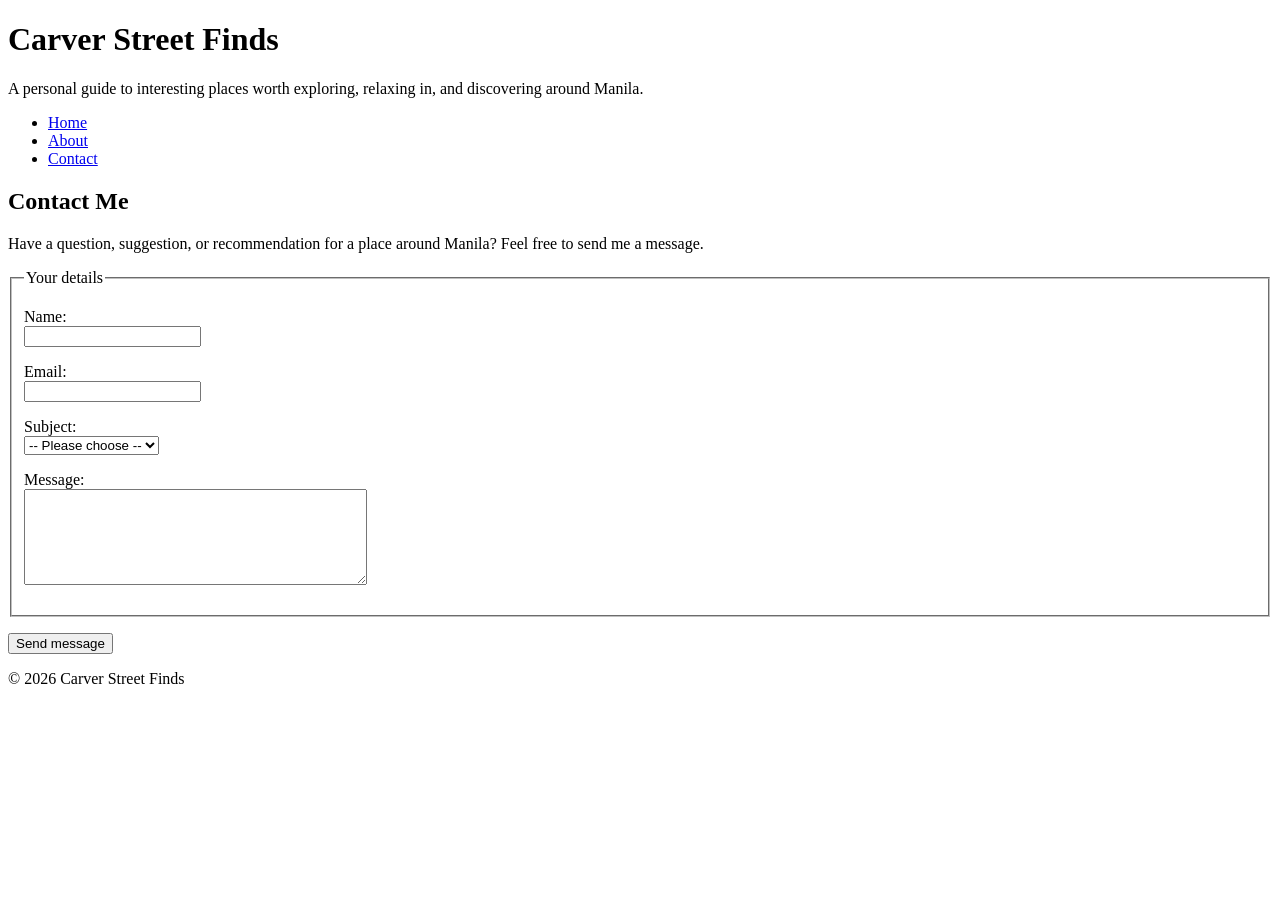
==== contact.html @ e801c40d "Add contact page" ====
<!DOCTYPE html>
<html lang="en">
<head>
    <meta charset="UTF-8">
    <meta name="viewport" content="width=device-width, initial-scale=1.0">
    <title>Contact - Carver Street Finds</title>
</head>

<body>

    <header>
        <h1>Carver Street Finds</h1>

        <p>
            A personal guide to interesting places worth exploring,
            relaxing in, and discovering around Manila.
        </p>

        <nav>
            <ul>
                <li><a href="index.html">Home</a></li>
                <li><a href="about.html">About</a></li>
                <li><a href="contact.html">Contact</a></li>
            </ul>
        </nav>
    </header>

    <main>

        <section>
            <h2>Contact Me</h2>

            <p>
                Have a question, suggestion, or recommendation for a place
                around Manila? Feel free to send me a message.
            </p>

            <form>

                <fieldset>
                    <legend>Your details</legend>

                    <p>
                        <label for="name">Name:</label><br>
                        <input type="text" id="name" name="name" required>
                    </p>

                    <p>
                        <label for="email">Email:</label><br>
                        <input type="email" id="email" name="email" required>
                    </p>

                    <p>
                        <label for="subject">Subject:</label><br>

                        <select id="subject" name="subject">
                            <option value="">-- Please choose --</option>
                            <option value="suggest-place">Suggest a place</option>
                            <option value="correct-detail">Correct a detail</option>
                            <option value="ask-question">Ask a question</option>
                            <option value="other">Something else</option>
                        </select>
                    </p>

                    <p>
                        <label for="message">Message:</label><br>

                        <textarea
                            id="message"
                            name="message"
                            rows="6"
                            cols="40"
                            required
                        ></textarea>
                    </p>

                </fieldset>

                <p>
                    <button type="submit">Send message</button>
                </p>

            </form>
        </section>

    </main>

    <footer>
        <p>&copy; 2026 Carver Street Finds</p>
    </footer>

</body>
</html>
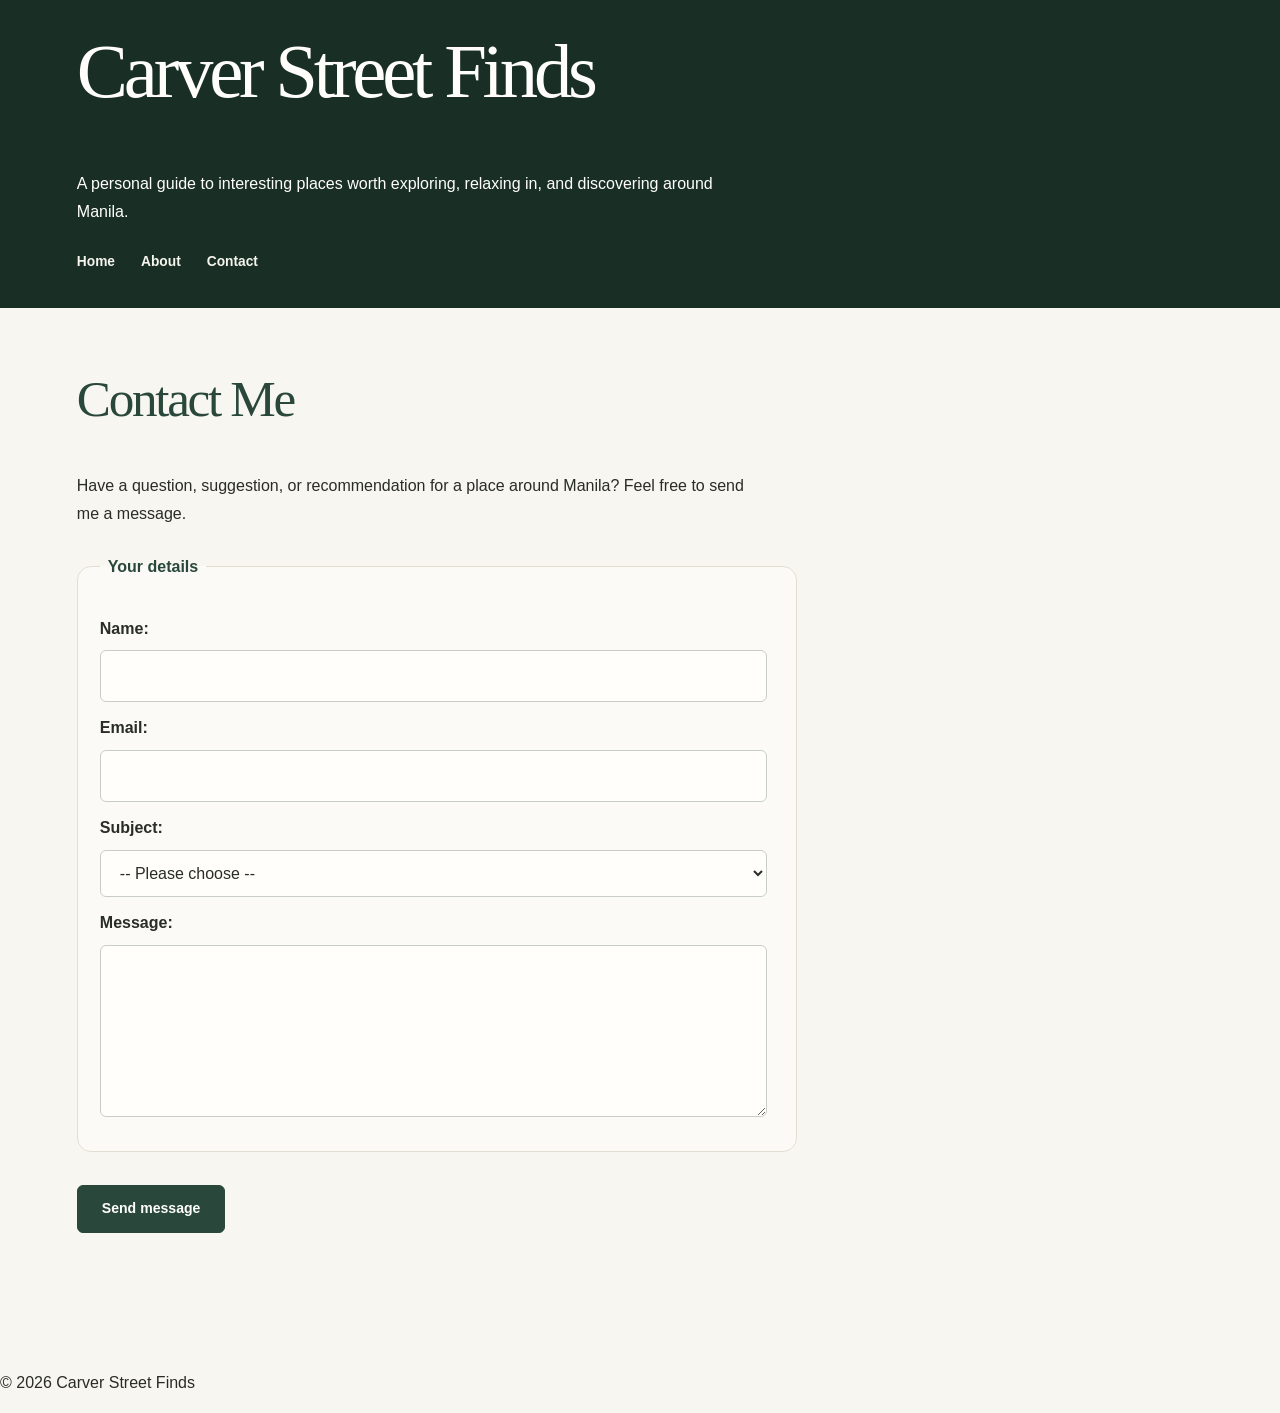
==== commit 8054bda5: "Polish Carver Street Finds travel guide" ====
--- a/contact.html
+++ b/contact.html
@@ -4,6 +4,7 @@
     <meta charset="UTF-8">
     <meta name="viewport" content="width=device-width, initial-scale=1.0">
     <title>Contact - Carver Street Finds</title>
+    <link rel="stylesheet" href="style.css">
 </head>
 
 <body>
--- a/style.css
+++ b/style.css
@@ -0,0 +1,1538 @@
+
+/* =========================================
+   CARVER STREET FINDS
+   Premium Manila Travel Guide
+========================================= */
+
+/* 1. DESIGN SYSTEM */
+
+:root {
+    --brand-color: #29483b;
+    --brand-dark: #192f26;
+    --brand-light: #e8eee8;
+
+    --ink-color: #292c27;
+    --muted-color: #73786f;
+
+    --background-color: #f8f6f0;
+    --surface-color: #fffefa;
+    --surface-soft: #efede4;
+
+    --accent-color: #d8c29a;
+    --accent-dark: #8b7450;
+
+    --border-color: #e2ded2;
+    --border-strong: #cfc9ba;
+
+    --content-width: 1180px;
+    --page-gutter: clamp(22px, 6vw, 88px);
+    --section-space: clamp(60px, 8vw, 100px);
+
+    --radius-small: 6px;
+    --radius-medium: 14px;
+    --radius-large: 22px;
+
+    --shadow-soft: 0 8px 25px rgba(31, 47, 38, 0.05);
+    --shadow-card: 0 18px 42px rgba(31, 47, 38, 0.09);
+}
+
+/* 2. RESET AND BASE */
+
+* {
+    box-sizing: border-box;
+}
+
+html {
+    scroll-behavior: smooth;
+    scroll-padding-top: 28px;
+}
+
+body {
+    margin: 0;
+    background: var(--background-color);
+    color: var(--ink-color);
+    font-family: Arial, Helvetica, sans-serif;
+    font-size: 16px;
+    line-height: 1.75;
+    -webkit-font-smoothing: antialiased;
+}
+
+img {
+    display: block;
+    max-width: 100%;
+    height: auto;
+    object-fit: cover;
+}
+
+figure {
+    min-width: 0;
+    margin: 0;
+}
+
+figcaption,
+.image-caption {
+    margin-top: 12px;
+    color: var(--muted-color);
+    font-size: 0.8rem;
+    line-height: 1.6;
+    font-style: italic;
+}
+
+h1,
+h2,
+h3,
+p {
+    margin-top: 0;
+}
+
+h1,
+h2,
+h3 {
+    color: var(--brand-color);
+    line-height: 1.2;
+}
+
+h1,
+h2,
+.card-content h3,
+.detail-card h3,
+.best-time-copy h2,
+.closing-section h2,
+.closing-cta h2,
+.food-feature-copy h3 {
+    font-family: Georgia, "Times New Roman", serif;
+    font-weight: 500;
+}
+
+h1 {
+    font-size: clamp(2.8rem, 6vw, 5.3rem);
+    letter-spacing: -0.055em;
+}
+
+h2 {
+    font-size: clamp(2rem, 4vw, 3.2rem);
+    letter-spacing: -0.045em;
+}
+
+h3 {
+    font-size: 1.3rem;
+    letter-spacing: -0.025em;
+}
+
+p {
+    max-width: 75ch;
+}
+
+a {
+    color: inherit;
+    text-decoration: none;
+}
+
+a:hover {
+    text-decoration: none;
+}
+
+a:focus-visible,
+button:focus-visible,
+input:focus-visible,
+select:focus-visible,
+textarea:focus-visible {
+    outline: 3px solid var(--accent-dark);
+    outline-offset: 4px;
+}
+
+button,
+input,
+select,
+textarea {
+    font: inherit;
+}
+
+button {
+    cursor: pointer;
+}
+
+::selection {
+    background: var(--brand-color);
+    color: var(--surface-color);
+}
+
+.eyebrow {
+    margin-bottom: 14px;
+    color: var(--accent-dark);
+    font-size: 0.7rem;
+    font-weight: 800;
+    letter-spacing: 0.17em;
+    line-height: 1.6;
+    text-transform: uppercase;
+}
+
+.text-muted {
+    color: var(--muted-color);
+}
+
+/* 3. HEADER AND NAVIGATION */
+
+.site-header {
+    position: relative;
+    z-index: 5;
+    display: flex;
+    align-items: center;
+    justify-content: space-between;
+    gap: 30px;
+    padding: 22px var(--page-gutter);
+    background: var(--brand-dark);
+    color: var(--surface-color);
+}
+
+.site-header > a,
+.site-logo,
+.brand {
+    flex-shrink: 0;
+    color: var(--surface-color);
+    font-size: 0.92rem;
+    font-weight: 800;
+    letter-spacing: 0.1em;
+}
+
+.site-logo span {
+    display: block;
+    margin-top: 3px;
+    color: var(--accent-color);
+    font-size: 0.64rem;
+    letter-spacing: 0.2em;
+}
+
+.site-header nav ul,
+nav ul {
+    display: flex;
+    flex-wrap: wrap;
+    align-items: center;
+    gap: 8px 26px;
+    margin: 0;
+    padding: 0;
+    list-style: none;
+}
+
+.site-header nav a,
+nav a {
+    display: inline-block;
+    padding: 8px 0;
+    color: #f5f4ed;
+    font-size: 0.86rem;
+    font-weight: 600;
+    transition: color 0.2s ease;
+}
+
+.site-header nav a:hover,
+.site-header nav a[aria-current="page"],
+nav a:hover,
+nav a[aria-current="page"] {
+    color: var(--accent-color);
+}
+
+/* Compatibility with older plain headers */
+
+body > header:not(.site-header) {
+    padding: 26px var(--page-gutter);
+    background: var(--brand-dark);
+    color: var(--surface-color);
+}
+
+body > header:not(.site-header) h1,
+body > header:not(.site-header) h2 {
+    color: var(--surface-color);
+}
+
+/* 4. GENERAL PAGE LAYOUT */
+
+.home-main {
+    width: 100%;
+    max-width: none;
+    margin: 0;
+    padding: 0;
+}
+
+.travel-guide {
+    width: min(var(--content-width), 88%);
+    margin: 0 auto;
+}
+
+body > main:not(.home-main) {
+    width: min(var(--content-width), 88%);
+    margin: 0 auto;
+    padding: 60px 0 80px;
+}
+
+body > main:not(.home-main) > section {
+    margin-bottom: 64px;
+}
+
+body > main:not(.home-main) > section > h2 {
+    margin-top: 0;
+}
+
+/* 5. HOMEPAGE HERO */
+
+.hero {
+    display: grid;
+    grid-template-columns: minmax(0, 1fr) minmax(0, 0.9fr);
+    align-items: center;
+    gap: clamp(34px, 5vw, 76px);
+    padding: clamp(64px, 8vw, 112px) var(--page-gutter);
+    background:
+        radial-gradient(
+            ellipse at 90% 15%,
+            rgba(216, 194, 154, 0.24),
+            transparent 40%
+        ),
+        var(--background-color);
+}
+
+.hero-content,
+.hero-copy {
+    min-width: 0;
+    max-width: 720px;
+}
+
+.hero h1 {
+    margin: 12px 0 24px;
+    font-size: clamp(3rem, 6vw, 5.4rem);
+    line-height: 1.05;
+}
+
+.hero h1 em {
+    color: var(--accent-dark);
+    font-weight: 400;
+}
+
+.hero-description,
+.hero-copy > p:not(.eyebrow) {
+    max-width: 580px;
+    color: var(--muted-color);
+    font-size: 1.04rem;
+    line-height: 1.85;
+}
+
+.hero-image img {
+    width: 100%;
+    height: clamp(300px, 38vw, 490px);
+    border-radius: var(--radius-medium);
+    object-fit: cover;
+}
+
+.hero-note {
+    align-self: end;
+    margin: 0;
+    color: var(--muted-color);
+    font-family: Georgia, "Times New Roman", serif;
+    font-size: 1.05rem;
+    font-style: italic;
+}
+
+.note-line {
+    display: block;
+    width: 48px;
+    height: 2px;
+    margin-bottom: 16px;
+    background: var(--accent-color);
+}
+
+/* 6. BUTTONS */
+
+.button-link,
+button,
+.back-link a {
+    display: inline-flex;
+    align-items: center;
+    justify-content: center;
+    gap: 10px;
+    min-height: 48px;
+    padding: 12px 23px;
+    border: 1px solid var(--brand-color);
+    border-radius: var(--radius-small);
+    background: var(--brand-color);
+    color: var(--surface-color);
+    font-size: 0.88rem;
+    font-weight: 700;
+    line-height: 1.4;
+    transition:
+        background 0.2s ease,
+        color 0.2s ease,
+        border-color 0.2s ease,
+        transform 0.2s ease,
+        box-shadow 0.2s ease;
+}
+
+.button-link {
+    margin-top: 14px;
+}
+
+.button-link:hover,
+button:hover {
+    transform: translateY(-2px);
+    border-color: var(--brand-dark);
+    background: var(--brand-dark);
+    color: var(--surface-color);
+    box-shadow: var(--shadow-soft);
+}
+
+.button-light {
+    border-color: var(--surface-color);
+    background: var(--surface-color);
+    color: var(--brand-dark);
+}
+
+.button-light:hover {
+    border-color: var(--accent-color);
+    background: var(--accent-color);
+    color: var(--brand-dark);
+}
+
+/* 7. QUICK CATEGORY LINKS */
+
+.explore-strip {
+    display: grid;
+    grid-template-columns: repeat(3, minmax(0, 1fr));
+    padding: 0 var(--page-gutter);
+    background: var(--brand-color);
+}
+
+.explore-strip a {
+    display: flex;
+    align-items: center;
+    gap: 16px;
+    min-height: 88px;
+    padding: 20px;
+    border-right: 1px solid rgba(255, 255, 255, 0.18);
+    color: var(--surface-color);
+    font-size: 0.74rem;
+    font-weight: 700;
+    letter-spacing: 0.07em;
+    transition: background 0.2s ease;
+}
+
+.explore-strip a:first-child {
+    border-left: 1px solid rgba(255, 255, 255, 0.18);
+}
+
+.explore-strip a > span {
+    font-size: 0.9rem;
+    letter-spacing: 0;
+}
+
+.explore-strip a:hover {
+    background: rgba(255, 255, 255, 0.08);
+}
+
+/* 8. SHARED SECTION HEADINGS */
+
+.destinations-section,
+.guide-section,
+.food-section,
+.ideas-section,
+.creator-section {
+    margin-bottom: var(--section-space);
+}
+
+.destinations-section {
+    padding: var(--section-space) var(--page-gutter);
+}
+
+.section-heading {
+    display: flex;
+    align-items: end;
+    justify-content: space-between;
+    gap: 32px;
+    margin-bottom: 36px;
+}
+
+.section-heading h2 {
+    margin-bottom: 0;
+}
+
+.section-heading > p,
+.section-intro {
+    max-width: 430px;
+    margin-bottom: 4px;
+    color: var(--muted-color);
+}
+
+/* 9. DESTINATION CARDS */
+
+.destination-grid {
+    display: grid;
+    grid-template-columns: repeat(3, minmax(0, 1fr));
+    align-items: stretch;
+    gap: 25px;
+}
+
+.destination-card {
+    min-width: 0;
+    margin: 0;
+    padding: 0;
+    overflow: hidden;
+    border: 1px solid var(--border-color);
+    border-radius: var(--radius-medium);
+    background: var(--surface-color);
+    box-shadow: 0 3px 12px rgba(31, 47, 38, 0.025);
+    transition: transform 0.25s ease, box-shadow 0.25s ease;
+}
+
+.destination-card:hover {
+    transform: translateY(-5px);
+    box-shadow: var(--shadow-card);
+}
+
+.card-image-link {
+    position: relative;
+    display: block;
+    overflow: hidden;
+    background: var(--surface-soft);
+}
+
+.destination-card img,
+.card-image-link img {
+    width: 100%;
+    height: 255px;
+    object-fit: cover;
+    transition: transform 0.45s ease;
+}
+
+.destination-card:hover img,
+.card-image-link:hover img {
+    transform: scale(1.045);
+}
+
+.image-number {
+    position: absolute;
+    right: 14px;
+    bottom: 14px;
+    padding: 6px 11px;
+    border-radius: 3px;
+    background: var(--surface-color);
+    color: var(--brand-dark);
+    font-size: 0.7rem;
+    font-weight: 800;
+    letter-spacing: 0.08em;
+}
+
+.card-content {
+    padding: 25px;
+}
+
+.card-category {
+    margin-bottom: 10px;
+    color: var(--accent-dark);
+    font-size: 0.68rem;
+    font-weight: 800;
+    letter-spacing: 0.13em;
+    text-transform: uppercase;
+}
+
+.card-content h3 {
+    margin-bottom: 12px;
+    font-size: 1.55rem;
+    line-height: 1.25;
+}
+
+.card-content h3 a {
+    color: var(--brand-color);
+}
+
+.card-content > p:not(.card-category) {
+    margin-bottom: 20px;
+    color: var(--muted-color);
+    font-size: 0.92rem;
+    line-height: 1.8;
+}
+
+.text-link {
+    display: inline-flex;
+    align-items: center;
+    gap: 10px;
+    padding-bottom: 4px;
+    border-bottom: 1px solid var(--accent-color);
+    color: var(--brand-color);
+    font-size: 0.88rem;
+    font-weight: 700;
+    transition: color 0.2s ease, border-color 0.2s ease;
+}
+
+.text-link:hover {
+    color: var(--accent-dark);
+    border-color: var(--brand-color);
+}
+
+/* 10. SHARED IDEAS SECTION */
+
+.ideas-section {
+    display: grid;
+    grid-template-columns: minmax(0, 0.9fr) minmax(0, 1.1fr);
+    gap: clamp(35px, 7vw, 80px);
+    padding: var(--section-space) var(--page-gutter);
+    background: var(--surface-soft);
+}
+
+.ideas-copy h2 {
+    max-width: 520px;
+}
+
+.ideas-copy > p:not(.eyebrow) {
+    color: var(--muted-color);
+}
+
+.ideas-list {
+    border-top: 1px solid var(--border-strong);
+}
+
+.idea-item {
+    display: grid;
+    grid-template-columns: 42px minmax(0, 1fr);
+    gap: 18px;
+    padding: 25px 0;
+    border-bottom: 1px solid var(--border-strong);
+}
+
+.idea-number {
+    color: var(--accent-dark);
+    font-size: 0.82rem;
+    font-weight: 800;
+}
+
+.idea-item h3 {
+    margin-bottom: 8px;
+    font-size: 1.15rem;
+}
+
+.idea-item p {
+    margin-bottom: 0;
+    color: var(--muted-color);
+    font-size: 0.92rem;
+}
+
+/* 11. CREATOR SECTION */
+
+.creator-section {
+    display: grid;
+    grid-template-columns: minmax(0, 0.85fr) minmax(0, 1.15fr);
+    align-items: center;
+    gap: clamp(35px, 7vw, 70px);
+    padding: var(--section-space) var(--page-gutter);
+}
+
+.creator-image img {
+    width: 100%;
+    max-height: 460px;
+    aspect-ratio: 4 / 5;
+    border-radius: var(--radius-medium);
+    object-fit: cover;
+}
+
+.creator-copy h2 {
+    max-width: 520px;
+}
+
+.creator-copy > p:not(.eyebrow) {
+    color: var(--muted-color);
+}
+
+/* 12. BEST TIME AND FOOD SECTIONS */
+
+.best-time-section {
+    display: grid;
+    grid-template-columns: minmax(0, 0.9fr) minmax(0, 1.1fr);
+    align-items: center;
+    gap: 42px;
+    margin: 0 var(--page-gutter) var(--section-space);
+    padding: clamp(22px, 4vw, 38px);
+    border: 1px solid var(--border-color);
+    border-radius: var(--radius-medium);
+    background: var(--surface-soft);
+}
+
+.best-time-image img {
+    width: 100%;
+    height: 370px;
+    border-radius: var(--radius-small);
+    object-fit: cover;
+}
+
+.best-time-copy h2,
+.closing-section h2 {
+    margin: 8px 0 18px;
+}
+
+.best-time-copy > p:not(.eyebrow) {
+    color: #555f58;
+}
+
+.food-section {
+    padding: 0 var(--page-gutter);
+}
+
+.food-feature {
+    display: grid;
+    grid-template-columns: minmax(0, 1.1fr) minmax(0, 0.9fr);
+    align-items: center;
+    gap: 34px;
+    margin: 0;
+    padding: 0;
+    overflow: hidden;
+    border: 1px solid var(--border-color);
+    border-radius: var(--radius-medium);
+    background: var(--surface-color);
+    box-shadow: var(--shadow-soft);
+}
+
+.food-feature > img {
+    width: 100%;
+    height: 350px;
+    object-fit: cover;
+}
+
+.food-feature-copy {
+    padding: 30px;
+}
+
+.food-feature-copy h3 {
+    font-size: clamp(1.6rem, 3vw, 2.25rem);
+}
+
+.food-feature-copy > p:not(.card-category) {
+    color: var(--muted-color);
+}
+
+/* 13. CLOSING CALL TO ACTION */
+
+.closing-section,
+.closing-cta {
+    padding: clamp(52px, 7vw, 82px) var(--page-gutter);
+    background:
+        radial-gradient(
+            ellipse at 50% 0%,
+            rgba(216, 194, 154, 0.13),
+            transparent 65%
+        ),
+        var(--brand-color);
+    color: var(--surface-color);
+    text-align: center;
+}
+
+.closing-section h2,
+.closing-cta h2 {
+    max-width: 760px;
+    margin: 8px auto 20px;
+    color: var(--surface-color);
+}
+
+.closing-section > p:not(.eyebrow),
+.closing-cta > p:not(.eyebrow) {
+    max-width: 620px;
+    margin: 12px auto 25px;
+    color: #e0e6e0;
+}
+
+.closing-section .eyebrow,
+.closing-cta .eyebrow {
+    color: var(--accent-color);
+}
+
+.closing-section .button-link {
+    border-color: var(--surface-color);
+    background: var(--surface-color);
+    color: var(--brand-dark);
+}
+
+.closing-section .button-link:hover {
+    border-color: var(--accent-color);
+    background: var(--accent-color);
+}
+
+/* 14. DESTINATION DETAIL PAGES */
+
+.place-detail {
+    width: min(1060px, 88%);
+    margin: 0 auto;
+    padding: 62px 0 84px;
+}
+
+.place-hero {
+    display: grid;
+    grid-template-columns: minmax(0, 1fr) minmax(0, 0.95fr);
+    align-items: center;
+    gap: clamp(30px, 5vw, 62px);
+    margin-bottom: 66px;
+}
+
+.place-hero .place-info {
+    min-width: 0;
+    border-top: 0;
+}
+
+.place-hero h1 {
+    margin: 10px 0 22px;
+    font-size: clamp(2.8rem, 5.3vw, 4.65rem);
+    line-height: 1.04;
+}
+
+.place-hero .place-info > p:not(.eyebrow) {
+    color: var(--muted-color);
+    line-height: 1.9;
+}
+
+.place-hero figure {
+    min-width: 0;
+}
+
+.place-cover {
+    width: 100%;
+    height: clamp(310px, 40vw, 455px);
+    border: 1px solid rgba(41, 72, 59, 0.08);
+    border-radius: var(--radius-medium);
+    object-fit: cover;
+    box-shadow: var(--shadow-card);
+}
+
+/* Individual information sections */
+
+.place-detail > .place-section {
+    margin: 0 0 32px;
+    padding: clamp(25px, 4vw, 40px);
+    border: 1px solid var(--border-color);
+    border-radius: var(--radius-medium);
+    background: var(--surface-color);
+    box-shadow: var(--shadow-soft);
+}
+
+.place-section > .eyebrow {
+    margin-bottom: 10px;
+}
+
+.place-section > h2 {
+    margin: 8px 0 22px;
+    font-size: clamp(1.95rem, 3.8vw, 2.75rem);
+    line-height: 1.18;
+}
+
+.place-section > p:not(.eyebrow) {
+    color: #555f58;
+    line-height: 1.9;
+}
+
+.place-section > ul {
+    padding-left: 24px;
+}
+
+.place-section > ul li {
+    margin-bottom: 10px;
+    padding-left: 4px;
+    color: #555f58;
+}
+
+.place-section > ul li::marker {
+    color: var(--accent-dark);
+}
+
+/* 15. DETAIL CARDS AND PLACE INFORMATION */
+
+.detail-grid {
+    display: grid;
+    grid-template-columns: repeat(3, minmax(0, 1fr));
+    align-items: stretch;
+    gap: 18px;
+    margin-top: 28px;
+}
+
+.detail-card {
+    min-width: 0;
+    margin: 0;
+    padding: 24px;
+    border: 1px solid var(--border-color);
+    border-top: 3px solid var(--brand-color);
+    border-radius: var(--radius-small);
+    background: #fffefa;
+    transition: transform 0.2s ease, box-shadow 0.2s ease;
+}
+
+.detail-card:hover {
+    transform: translateY(-3px);
+    box-shadow: var(--shadow-soft);
+}
+
+.detail-card h3 {
+    margin-bottom: 12px;
+    font-size: 1.3rem;
+    line-height: 1.3;
+}
+
+.detail-card p {
+    margin-bottom: 0;
+    color: var(--muted-color);
+    font-size: 0.92rem;
+    line-height: 1.8;
+    overflow-wrap: anywhere;
+}
+
+.detail-card a {
+    display: inline-block;
+    margin-top: 16px;
+    color: var(--brand-color);
+    font-size: 0.88rem;
+    font-weight: 700;
+    text-decoration: underline;
+    text-decoration-color: var(--accent-color);
+    text-underline-offset: 4px;
+}
+
+.detail-card a:hover {
+    color: var(--accent-dark);
+}
+
+/* Optional structured place information */
+
+.place-info:not(.place-hero .place-info) {
+    border-top: 1px solid var(--border-color);
+}
+
+.place-info p {
+    display: grid;
+    grid-template-columns: minmax(140px, 0.7fr) minmax(0, 1.3fr);
+    gap: 24px;
+    margin: 0;
+    padding: 17px 0;
+    border-bottom: 1px solid var(--border-color);
+}
+
+.place-info strong {
+    color: var(--brand-color);
+}
+
+.place-info span {
+    color: #515b54;
+}
+
+/* 16. VISITOR NOTES AND RELATED LINKS */
+
+.visitor-note {
+    margin: 30px 0 0;
+    padding: clamp(22px, 4vw, 32px);
+    border: 1px solid #e1d7c3;
+    border-left: 4px solid var(--accent-color);
+    border-radius: var(--radius-small);
+    background: #f5f1e7;
+    color: #515b54;
+}
+
+.visitor-note > :last-child {
+    margin-bottom: 0;
+}
+
+.visitor-note h3 {
+    margin-bottom: 12px;
+    font-size: 1.25rem;
+}
+
+.visitor-note a {
+    color: var(--brand-color);
+    font-weight: 700;
+    text-decoration: underline;
+    text-decoration-color: var(--accent-color);
+    text-underline-offset: 3px;
+}
+
+.visitor-note ul {
+    padding-left: 22px;
+}
+
+.visitor-note li {
+    margin-bottom: 9px;
+}
+
+.related-links {
+    display: grid;
+    grid-template-columns: repeat(3, minmax(0, 1fr));
+    gap: 14px;
+    margin-top: 24px;
+}
+
+.related-links a {
+    display: flex;
+    align-items: center;
+    justify-content: space-between;
+    gap: 12px;
+    min-height: 66px;
+    padding: 17px 18px;
+    border: 1px solid var(--border-color);
+    border-radius: var(--radius-small);
+    background: var(--surface-color);
+    color: var(--brand-color);
+    font-size: 0.88rem;
+    font-weight: 700;
+    line-height: 1.5;
+    transition:
+        transform 0.2s ease,
+        background 0.2s ease,
+        border-color 0.2s ease;
+}
+
+.related-links a:hover {
+    transform: translateY(-2px);
+    border-color: var(--border-strong);
+    background: var(--surface-soft);
+}
+
+/* 17. BACK TO DISCOVER MANILA */
+
+.back-link {
+    margin: 42px 0 12px;
+}
+
+.back-link a {
+    border-color: var(--brand-color);
+    background: transparent;
+    color: var(--brand-color);
+}
+
+.back-link a:hover {
+    background: var(--brand-color);
+    color: var(--surface-color);
+}
+
+/* 18. ABOUT AND CONTACT PAGES */
+
+body > main:not(.home-main):not(.place-detail) > section {
+    margin-bottom: 56px;
+}
+
+body > main:not(.home-main):not(.place-detail) > section > h1 {
+    font-size: clamp(2.5rem, 5vw, 4rem);
+}
+
+body > main:not(.home-main):not(.place-detail) article {
+    margin: 22px 0;
+    padding: 28px;
+    border: 1px solid var(--border-color);
+    border-radius: var(--radius-medium);
+    background: var(--surface-color);
+    box-shadow: var(--shadow-soft);
+}
+
+body > main:not(.home-main):not(.place-detail) article h3 {
+    margin-top: 0;
+}
+
+body > main:not(.home-main):not(.place-detail) > section > img,
+body > main:not(.home-main):not(.place-detail) article img {
+    width: 100%;
+    max-width: 700px;
+    max-height: 460px;
+    margin: 22px 0;
+    border-radius: var(--radius-medium);
+    object-fit: cover;
+}
+
+/* 19. TABLES */
+
+table {
+    width: 100%;
+    border-collapse: collapse;
+    background: var(--surface-color);
+}
+
+th,
+td {
+    padding: 14px 16px;
+    border: 1px solid var(--border-color);
+    text-align: left;
+    vertical-align: top;
+}
+
+th {
+    background: var(--brand-color);
+    color: var(--surface-color);
+    font-size: 0.88rem;
+    font-weight: 700;
+}
+
+tr:nth-child(even) td {
+    background: #f8f6f0;
+}
+
+/* 20. FORMS AND INPUT CONTROLS */
+
+form {
+    width: 100%;
+    max-width: 720px;
+}
+
+.place-section form {
+    max-width: 100%;
+    margin-top: 24px;
+}
+
+form > p {
+    margin-bottom: 22px;
+}
+
+label {
+    display: inline-block;
+    font-weight: 600;
+}
+
+input,
+select,
+textarea {
+    display: block;
+    width: 100%;
+    max-width: 100%;
+    margin-top: 7px;
+    padding: 13px 15px;
+    border: 1px solid #c9cec4;
+    border-radius: var(--radius-small);
+    background: var(--surface-color);
+    color: var(--ink-color);
+    line-height: 1.5;
+    transition: border-color 0.2s ease, box-shadow 0.2s ease;
+}
+
+input::placeholder,
+textarea::placeholder {
+    color: #969a91;
+}
+
+input:focus,
+select:focus,
+textarea:focus {
+    border-color: var(--brand-color);
+    box-shadow: 0 0 0 3px rgba(41, 72, 59, 0.1);
+    outline: none;
+}
+
+select {
+    cursor: pointer;
+}
+
+textarea {
+    min-height: 130px;
+    resize: vertical;
+}
+
+fieldset {
+    min-width: 0;
+    margin: 25px 0;
+    padding: 22px;
+    border: 1px solid var(--border-color);
+    border-radius: var(--radius-medium);
+    background: #fbfaf6;
+}
+
+fieldset p {
+    margin: 12px 0;
+}
+
+legend {
+    padding: 0 8px;
+    color: var(--brand-color);
+    font-weight: 700;
+}
+
+input[type="checkbox"],
+input[type="radio"] {
+    display: inline-block;
+    width: 17px;
+    height: 17px;
+    margin: 0 9px 0 0;
+    vertical-align: -3px;
+    accent-color: var(--brand-color);
+    cursor: pointer;
+}
+
+input[type="checkbox"] + label,
+input[type="radio"] + label {
+    display: inline;
+    font-weight: 400;
+    cursor: pointer;
+}
+
+/* Keep checkbox and radio groups readable */
+
+fieldset label {
+    line-height: 1.8;
+}
+
+form button,
+form input[type="submit"] {
+    width: auto;
+    max-width: 100%;
+    margin-top: 8px;
+    padding: 13px 24px;
+    border: 1px solid var(--brand-color);
+    border-radius: var(--radius-small);
+    background: var(--brand-color);
+    color: var(--surface-color);
+    font-weight: 700;
+    cursor: pointer;
+}
+
+form input[type="submit"] {
+    display: inline-flex;
+}
+
+form button:hover,
+form input[type="submit"]:hover {
+    background: var(--brand-dark);
+}
+
+/* 21. FOOTER */
+
+.site-footer {
+    margin-top: 0;
+    padding: 42px var(--page-gutter);
+    background: var(--brand-dark);
+    color: #e5e8e5;
+    text-align: center;
+}
+
+.footer-logo {
+    display: inline-block;
+    margin-bottom: 12px;
+    color: var(--surface-color);
+    font-size: 0.92rem;
+    font-weight: 800;
+    letter-spacing: 0.1em;
+}
+
+.site-footer p {
+    margin: 5px auto;
+    font-size: 0.85rem;
+}
+
+.site-footer a {
+    color: #e5e8e5;
+    text-decoration: underline;
+    text-decoration-color: rgba(216, 194, 154, 0.5);
+    text-underline-offset: 4px;
+}
+
+.site-footer a:hover {
+    color: var(--accent-color);
+}
+
+.site-footer .copyright {
+    margin-top: 20px;
+    color: #bdc7bf;
+    font-size: 0.78rem;
+}
+
+/* 22. TABLET RESPONSIVENESS */
+
+@media (max-width: 900px) {
+    .destination-grid {
+        grid-template-columns: repeat(2, minmax(0, 1fr));
+    }
+
+    .detail-grid {
+        grid-template-columns: repeat(2, minmax(0, 1fr));
+    }
+
+    .related-links {
+        grid-template-columns: repeat(2, minmax(0, 1fr));
+    }
+
+    .section-heading {
+        align-items: flex-start;
+        flex-direction: column;
+        gap: 14px;
+    }
+
+    .ideas-section,
+    .creator-section {
+        gap: 36px;
+    }
+
+    .place-hero {
+        grid-template-columns: minmax(0, 1fr) minmax(0, 0.9fr);
+        gap: 30px;
+    }
+
+    .place-cover {
+        height: 360px;
+    }
+
+    .place-detail > .place-section {
+        padding: 28px;
+    }
+
+    .hero {
+        gap: 35px;
+    }
+}
+
+/* 23. MOBILE RESPONSIVENESS */
+
+@media (max-width: 600px) {
+    :root {
+        --page-gutter: 6%;
+        --section-space: 58px;
+    }
+
+    body {
+        font-size: 15px;
+    }
+
+    .site-header {
+        align-items: flex-start;
+        flex-direction: column;
+        gap: 12px;
+        padding: 20px var(--page-gutter);
+    }
+
+    .site-header nav,
+    .site-header nav ul {
+        width: 100%;
+    }
+
+    .site-header nav ul {
+        gap: 5px 20px;
+    }
+
+    .site-header nav a {
+        padding: 5px 0;
+        font-size: 0.84rem;
+    }
+
+    .hero {
+        grid-template-columns: 1fr;
+        gap: 25px;
+        padding: 58px var(--page-gutter);
+    }
+
+    .hero h1 {
+        font-size: clamp(2.7rem, 12vw, 3.8rem);
+    }
+
+    .hero-description,
+    .hero-copy > p:not(.eyebrow) {
+        font-size: 0.98rem;
+    }
+
+    .hero-image img {
+        height: 280px;
+        border-radius: var(--radius-medium);
+    }
+
+    .hero-note {
+        display: none;
+    }
+
+    .explore-strip {
+        grid-template-columns: 1fr;
+        padding: 0 var(--page-gutter);
+    }
+
+    .explore-strip a,
+    .explore-strip a:first-child {
+        min-height: 62px;
+        padding: 15px 8px;
+        border-right: 0;
+        border-left: 0;
+        border-bottom: 1px solid rgba(255, 255, 255, 0.2);
+    }
+
+    .destinations-section,
+    .creator-section {
+        padding: var(--section-space) var(--page-gutter);
+    }
+
+    .destination-grid,
+    .detail-grid,
+    .related-links {
+        grid-template-columns: 1fr;
+        gap: 20px;
+    }
+
+    .destination-card img,
+    .card-image-link img {
+        height: 250px;
+    }
+
+    .card-content {
+        padding: 22px;
+    }
+
+    .ideas-section,
+    .creator-section {
+        grid-template-columns: 1fr;
+        gap: 28px;
+    }
+
+    .idea-item {
+        grid-template-columns: 34px minmax(0, 1fr);
+        gap: 14px;
+    }
+
+    .creator-image img {
+        max-height: 350px;
+        aspect-ratio: 5 / 4;
+    }
+
+    .best-time-section {
+        grid-template-columns: 1fr;
+        gap: 24px;
+        margin-right: var(--page-gutter);
+        margin-left: var(--page-gutter);
+        padding: 20px;
+    }
+
+    .best-time-image img {
+        height: 260px;
+    }
+
+    .food-section {
+        padding: 0 var(--page-gutter);
+    }
+
+    .food-feature {
+        grid-template-columns: 1fr;
+        gap: 0;
+    }
+
+    .food-feature > img {
+        height: 250px;
+    }
+
+    .food-feature-copy {
+        padding: 23px;
+    }
+
+    .closing-section,
+    .closing-cta {
+        padding: 50px var(--page-gutter);
+    }
+
+    body > main:not(.home-main) {
+        width: 88%;
+        padding: 36px 0 52px;
+    }
+
+    .place-detail {
+        width: 88%;
+        padding: 38px 0 54px;
+    }
+
+    .place-hero {
+        grid-template-columns: 1fr;
+        gap: 25px;
+        margin-bottom: 42px;
+    }
+
+    .place-hero h1 {
+        font-size: clamp(2.8rem, 12vw, 3.8rem);
+    }
+
+    .place-cover {
+        height: 280px;
+    }
+
+    .place-detail > .place-section {
+        margin-bottom: 22px;
+        padding: 23px 20px;
+        border-radius: var(--radius-medium);
+    }
+
+    .place-section > h2 {
+        font-size: 2rem;
+    }
+
+    .detail-card {
+        padding: 22px;
+    }
+
+    .place-info p {
+        grid-template-columns: 1fr;
+        gap: 5px;
+    }
+
+    .visitor-note {
+        margin-top: 25px;
+        padding: 21px;
+    }
+
+    .related-links {
+        grid-template-columns: 1fr;
+    }
+
+    .related-links a {
+        min-height: 58px;
+    }
+
+    .back-link {
+        margin-top: 30px;
+    }
+
+    body > main:not(.home-main):not(.place-detail) article {
+        padding: 22px;
+    }
+
+    th,
+    td {
+        padding: 9px;
+        font-size: 0.82rem;
+        overflow-wrap: anywhere;
+    }
+
+    fieldset {
+        padding: 16px;
+    }
+
+    .site-footer {
+        padding: 32px var(--page-gutter);
+    }
+}
+
+/* 24. SMALL MOBILE SCREENS */
+
+@media (max-width: 380px) {
+    .site-header nav ul {
+        gap: 4px 14px;
+    }
+
+    .site-header nav a {
+        font-size: 0.8rem;
+    }
+
+    .place-hero h1 {
+        font-size: 2.65rem;
+    }
+
+    .place-detail > .place-section {
+        padding: 20px 16px;
+    }
+
+    .detail-card {
+        padding: 19px;
+    }
+
+    .button-link,
+    button,
+    .back-link a {
+        padding: 11px 17px;
+    }
+}
+
+/* 25. REDUCED MOTION */
+
+@media (prefers-reduced-motion: reduce) {
+    html {
+        scroll-behavior: auto;
+    }
+
+    *,
+    *::before,
+    *::after {
+        transition-duration: 0.01ms !important;
+        animation-duration: 0.01ms !important;
+        animation-iteration-count: 1 !important;
+    }
+}
